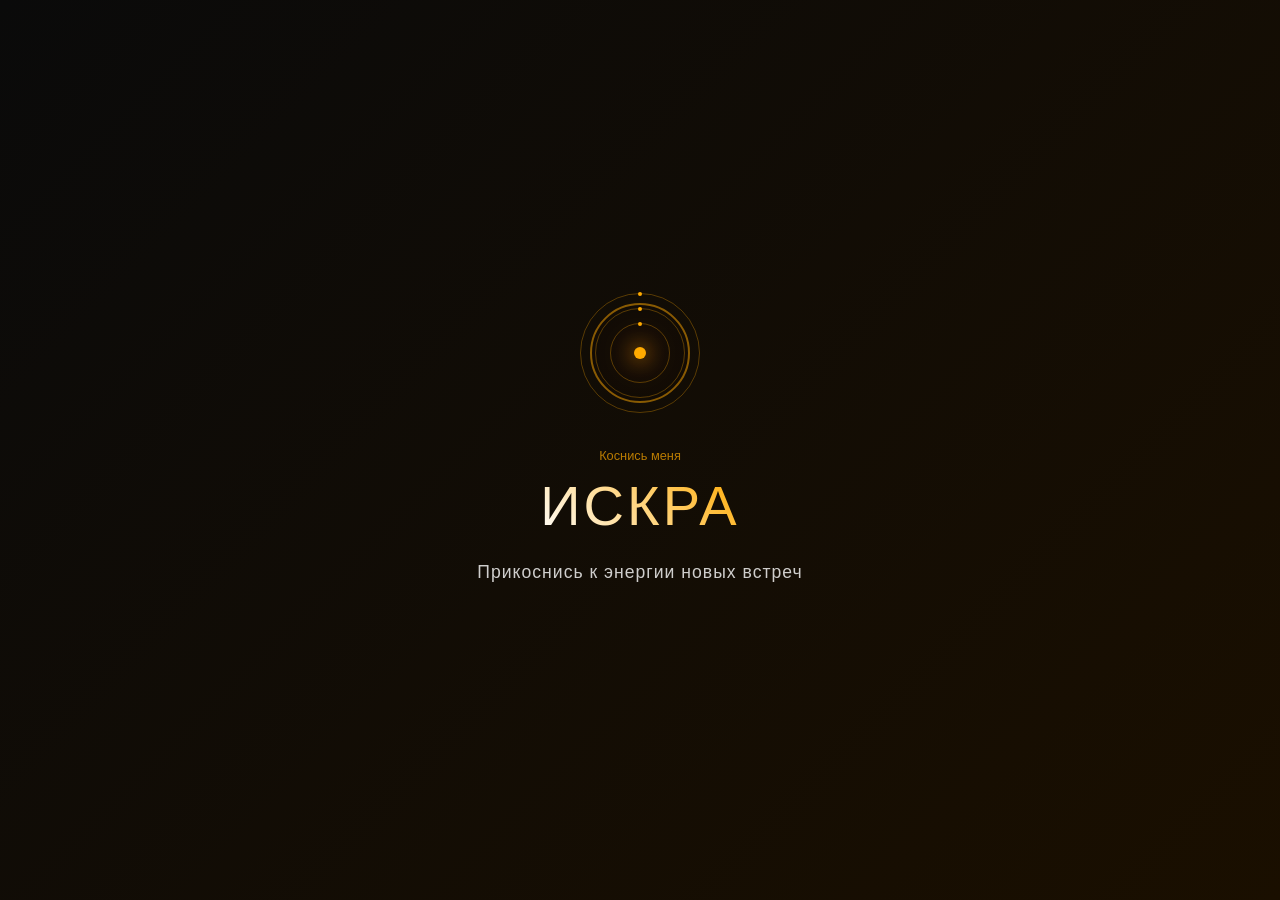
==== static/index.html @ 74c22820 "fix: change static structure & remove templates" ====
<!DOCTYPE html>
<html lang="ru">
<head>
    <meta charset="UTF-8">
    <meta name="viewport" content="width=device-width, initial-scale=1.0">
    <title>ИСКРА PREMIUM</title>
</head>
<body>
    <canvas id="fireCanvas"></canvas>

    <div class="auth-container" id="authContainer">
        <div class="spark-container" id="sparkContainer">
            <div class="pulse-ring"></div>
            <div class="spark-elegant">
                <div class="spark-dot"></div>
                <div class="spark-orbit">
                    <div class="orbit-particle"></div>
                </div>
                <div class="spark-orbit">
                    <div class="orbit-particle"></div>
                </div>
                <div class="spark-orbit">
                    <div class="orbit-particle"></div>
                </div>
                <div class="spark-orbit">
                    <div class="orbit-particle"></div>
                </div>
            </div>
            <div class="click-hint">Коснись меня</div>
        </div>
        
        <h1 class="auth-title">ИСКРА</h1>
        <p class="auth-subtitle">Прикоснись к энергии новых встреч</p>
        
        <div class="loading-container" id="loadingContainer">
            <div class="loading-text">Зажигание</div>
            <div class="loading-bar">
                <div class="loading-progress" id="loadingProgress"></div>
            </div>
        </div>
    </div>

    <div class="main-container container" id="mainContainer">
        <!-- Основной интерфейс -->
    </div>
<link rel="stylesheet" href="./css/start.css">
<script src="./js/start.js"></script>
</body>
</html>
---- static/css/start.css ----
* {
        margin: 0;
        padding: 0;
        box-sizing: border-box;
        font-family: 'Segoe UI', Tahoma, Geneva, Verdana, sans-serif;
    }

    body {
        background: linear-gradient(135deg, #0a0a0a 0%, #1a0f00 100%);
        color: #fff;
        min-height: 100vh;
        overflow: hidden;
    }

    .auth-container {
        display: flex;
        flex-direction: column;
        justify-content: center;
        align-items: center;
        height: 100vh;
        text-align: center;
        padding: 20px;
        position: relative;
        z-index: 100;
    }

    .spark-container {
        position: relative;
        width: 140px;
        height: 140px;
        margin-bottom: 50px;
        cursor: pointer;
        transform: translateY(0);
        animation: float 3s ease-in-out infinite;
    }

    @keyframes float {
        0%, 100% { transform: translateY(0px); }
        50% { transform: translateY(-10px); }
    }

    .spark-elegant {
        position: absolute;
        width: 100%;
        height: 100%;
        top: 0;
        left: 0;
    }

    .spark-dot {
        position: absolute;
        top: 50%;
        left: 50%;
        transform: translate(-50%, -50%);
        width: 12px;
        height: 12px;
        background: #ffaa00;
        border-radius: 50%;
        box-shadow: 
            0 0 20px #ffaa00,
            0 0 40px #ff4400,
            0 0 80px rgba(255, 68, 0, 0.3);
        animation: callToAction 2s ease-in-out infinite;
        transition: all 0.3s ease;
    }

    .spark-container:hover .spark-dot {
        transform: translate(-50%, -50%) scale(1.2);
        box-shadow: 
            0 0 30px #ffff00,
            0 0 60px #ffaa00,
            0 0 100px #ff4400;
    }

    .spark-orbit {
        position: absolute;
        top: 50%;
        left: 50%;
        transform: translate(-50%, -50%);
        border: 1px solid rgba(255, 170, 0, 0.3);
        border-radius: 50%;
        animation: orbitRotate 8s linear infinite;
    }

    .orbit-particle {
        position: absolute;
        width: 4px;
        height: 4px;
        background: #ffaa00;
        border-radius: 50%;
        top: -2px;
        left: 50%;
        transform: translateX(-50%);
    }

    .spark-orbit:nth-child(2) { width: 60px; height: 60px; animation-duration: 6s; }
    .spark-orbit:nth-child(3) { width: 90px; height: 90px; animation-duration: 10s; animation-direction: reverse; }
    .spark-orbit:nth-child(4) { width: 120px; height: 120px; animation-duration: 12s; }

    @keyframes callToAction {
        0%, 100% { 
            transform: translate(-50%, -50%) scale(1);
            box-shadow: 
                0 0 20px #ffaa00,
                0 0 40px #ff4400,
                0 0 80px rgba(255, 68, 0, 0.3);
        }
        50% { 
            transform: translate(-50%, -50%) scale(1.4);
            box-shadow: 
                0 0 40px #ffff00,
                0 0 80px #ffaa00,
                0 0 140px #ff4400,
                0 0 200px rgba(255, 100, 0, 0.5);
        }
    }

    @keyframes orbitRotate {
        0% { transform: translate(-50%, -50%) rotate(0deg); }
        100% { transform: translate(-50%, -50%) rotate(360deg); }
    }

    .pulse-ring {
        position: absolute;
        top: 50%;
        left: 50%;
        transform: translate(-50%, -50%);
        width: 100px;
        height: 100px;
        border: 2px solid rgba(255, 170, 0, 0.5);
        border-radius: 50%;
        animation: pulseRing 3s ease-out infinite;
    }

    @keyframes pulseRing {
        0% {
            transform: translate(-50%, -50%) scale(0.8);
            opacity: 1;
        }
        100% {
            transform: translate(-50%, -50%) scale(1.5);
            opacity: 0;
        }
    }

    .click-hint {
        position: absolute;
        bottom: -40px;
        left: 50%;
        transform: translateX(-50%);
        font-size: 0.8rem;
        color: #ffaa00;
        opacity: 0.7;
        animation: blinkHint 2s ease-in-out infinite;
        white-space: nowrap;
    }

    @keyframes blinkHint {
        0%, 100% { opacity: 0.3; }
        50% { opacity: 1; }
    }

    #fireCanvas {
        position: fixed;
        top: 0;
        left: 0;
        width: 100%;
        height: 100%;
        z-index: 10;
        opacity: 0;
        transition: opacity 1.2s cubic-bezier(0.4, 0, 0.2, 1);
        pointer-events: none;
    }

    #fireCanvas.active {
        opacity: 1;
    }

    .auth-title {
        font-size: 3.5rem;
        font-weight: 300;
        margin-bottom: 20px;
        background: linear-gradient(45deg, #ffffff, #ffaa00);
        -webkit-background-clip: text;
        -webkit-text-fill-color: transparent;
        letter-spacing: 3px;
    }

    .auth-subtitle {
        font-size: 1.1rem;
        margin-bottom: 30px;
        opacity: 0.8;
        max-width: 400px;
        line-height: 1.6;
        font-weight: 300;
        letter-spacing: 1px;
    }

    .loading-container {
        width: 300px;
        margin-top: 40px;
        display: none;
    }

    .loading-text {
        font-size: 0.9rem;
        margin-bottom: 10px;
        opacity: 0.7;
        letter-spacing: 2px;
        text-transform: uppercase;
    }

    .loading-bar {
        width: 100%;
        height: 1px;
        background: rgba(255, 255, 255, 0.1);
        position: relative;
        overflow: hidden;
    }

    .loading-progress {
        height: 100%;
        background: linear-gradient(90deg, transparent, #ffaa00, transparent);
        width: 0%;
        transition: width 0.4s ease;
        position: relative;
    }

    .loading-progress::after {
        content: '';
        position: absolute;
        top: -1px;
        right: 0;
        width: 2px;
        height: 3px;
        background: #ffaa00;
        box-shadow: 0 0 10px #ffaa00;
    }

    .main-container {
        display: none;
}
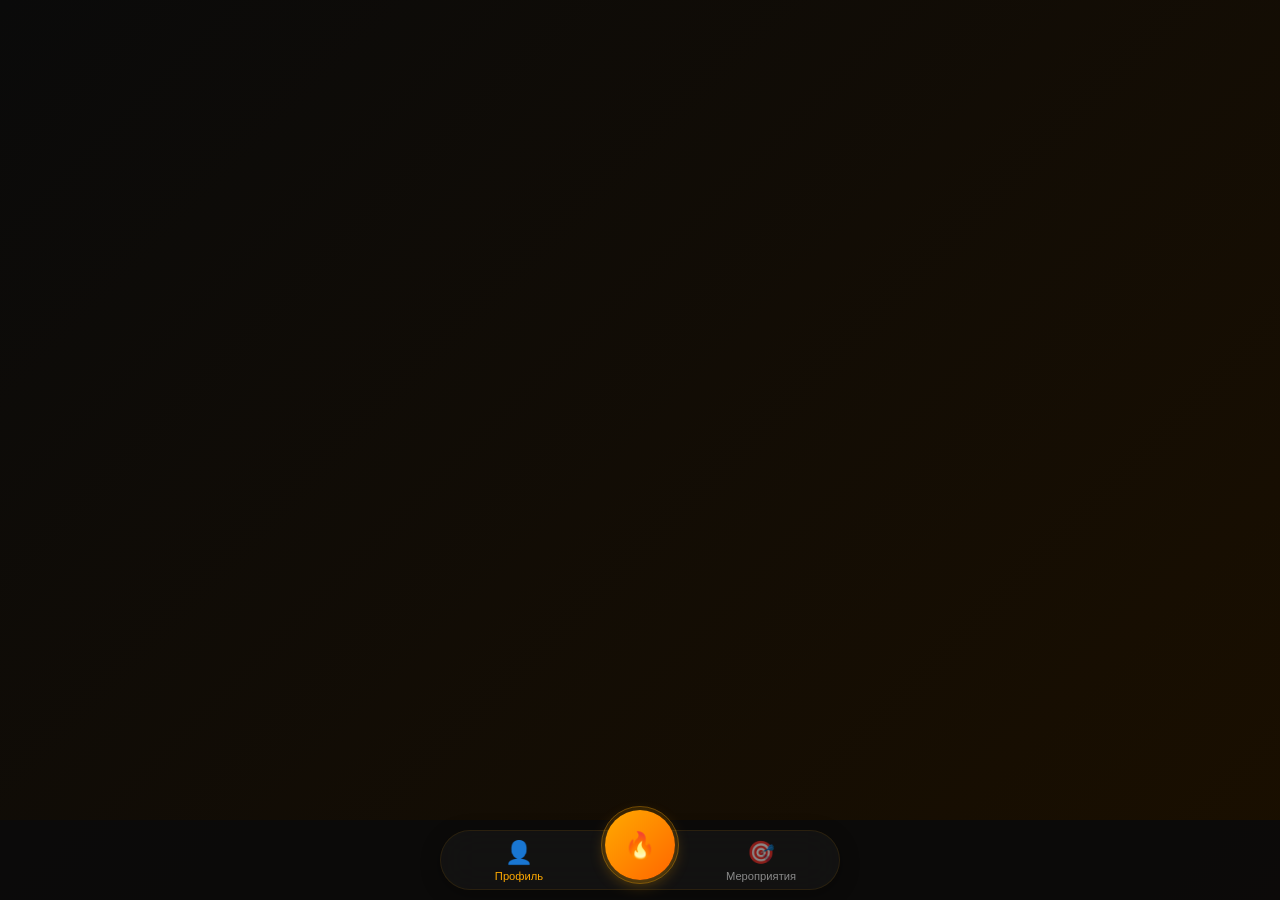
==== commit baaebaa8: "fix: structure of frontend, simpler, work correct" ====
--- a/static/index.html
+++ b/static/index.html
@@ -3,47 +3,31 @@
 <head>
     <meta charset="UTF-8">
     <meta name="viewport" content="width=device-width, initial-scale=1.0">
-    <title>ИСКРА PREMIUM</title>
+    <title>ISKRA</title>
 </head>
 <body>
-    <canvas id="fireCanvas"></canvas>
+    <main>
+    </main>
 
-    <div class="auth-container" id="authContainer">
-        <div class="spark-container" id="sparkContainer">
-            <div class="pulse-ring"></div>
-            <div class="spark-elegant">
-                <div class="spark-dot"></div>
-                <div class="spark-orbit">
-                    <div class="orbit-particle"></div>
-                </div>
-                <div class="spark-orbit">
-                    <div class="orbit-particle"></div>
-                </div>
-                <div class="spark-orbit">
-                    <div class="orbit-particle"></div>
-                </div>
-                <div class="spark-orbit">
-                    <div class="orbit-particle"></div>
-                </div>
-            </div>
-            <div class="click-hint">Коснись меня</div>
-        </div>
-        
-        <h1 class="auth-title">ИСКРА</h1>
-        <p class="auth-subtitle">Прикоснись к энергии новых встреч</p>
-        
-        <div class="loading-container" id="loadingContainer">
-            <div class="loading-text">Зажигание</div>
-            <div class="loading-bar">
-                <div class="loading-progress" id="loadingProgress"></div>
-            </div>
+    <div class="bottom-nav">
+        <div class="nav-container">
+            <button class="nav-button active">
+                <div class="nav-icon">👤</div>
+                <div class="nav-label">Профиль</div>
+            </button>
+            
+            <button class="main-button">
+                <div class="main-icon">🔥</div>
+            </button>
+            
+            <button class="nav-button">
+                <div class="nav-icon">🎯</div>
+                <div class="nav-label">Мероприятия</div>
+            </button>
         </div>
     </div>
-
-    <div class="main-container container" id="mainContainer">
-        <!-- Основной интерфейс -->
-    </div>
-<link rel="stylesheet" href="./css/start.css">
-<script src="./js/start.js"></script>
 </body>
+<link rel="stylesheet" href="./css/base.css">
+<link rel="stylesheet" href="./css/index.css">
+<script src="./js/base.js"></script>
 </html>
--- a/static/css/base.css
+++ b/static/css/base.css
@@ -0,0 +1,130 @@
+* {
+    margin: 0;
+    padding: 0;
+    box-sizing: border-box;
+    font-family: 'Segoe UI', Tahoma, Geneva, Verdana, sans-serif;
+}
+
+body {
+    background: linear-gradient(135deg, #0a0a0a 0%, #1a0f00 100%);
+    color: #fff;
+    min-height: 100vh;
+    /* УБИРАЕМ overflow: hidden - он обрезает контент */
+}
+
+main {
+    min-height: calc(100vh - 80px); /* Высота минус навигация */
+    padding-bottom: 20px;
+    overflow-y: auto; /* Добавляем скролл только для main */
+}
+
+.bottom-nav {
+    position: fixed;
+    bottom: 0;
+    left: 0;
+    width: 100%;
+    height: 80px;
+    display: flex;
+    justify-content: center;
+    align-items: center;
+    z-index: 1000;
+    padding: 0 20px;
+    background: rgba(10, 10, 10, 0.9);
+}
+
+.nav-container {
+    width: 100%;
+    max-width: 400px;
+    height: 60px;
+    background: rgba(20, 20, 20, 0.8);
+    border-radius: 30px;
+    display: flex;
+    align-items: center;
+    justify-content: space-around;
+    padding: 0 20px;
+    backdrop-filter: blur(20px);
+    border: 1px solid rgba(255, 170, 0, 0.1);
+    box-shadow: 0 4px 20px rgba(0, 0, 0, 0.3);
+}
+
+.nav-button {
+    display: flex;
+    flex-direction: column;
+    align-items: center;
+    justify-content: center;
+    color: rgba(255, 255, 255, 0.5);
+    transition: all 0.3s ease;
+    position: relative;
+    width: 60px;
+    height: 60px;
+    cursor: pointer;
+    border: none;
+    background: none;
+}
+
+.nav-button.active {
+    color: #ffaa00;
+}
+
+.nav-icon {
+    font-size: 1.4rem;
+    margin-bottom: 4px;
+}
+
+.nav-label {
+    font-size: 0.7rem;
+    font-weight: 500;
+}
+
+.main-button {
+    width: 70px;
+    height: 70px;
+    border-radius: 50%;
+    background: linear-gradient(135deg, #ffaa00, #ff6600);
+    display: flex;
+    align-items: center;
+    justify-content: center;
+    position: relative;
+    top: -15px;
+    box-shadow: 
+        0 5px 15px rgba(255, 170, 0, 0.3),
+        0 0 0 4px rgba(255, 170, 0, 0.1);
+    transition: all 0.3s ease;
+    cursor: pointer;
+    border: none;
+}
+
+.main-button:hover {
+    transform: scale(1.05);
+    box-shadow: 
+        0 8px 20px rgba(255, 170, 0, 0.4),
+        0 0 0 4px rgba(255, 170, 0, 0.2);
+}
+
+.main-icon {
+    color: white;
+    font-size: 1.6rem;
+}
+
+.main-button::after {
+    content: '';
+    position: absolute;
+    top: -4px;
+    left: -4px;
+    right: -4px;
+    bottom: -4px;
+    border-radius: 50%;
+    border: 1px solid rgba(255, 170, 0, 0.3);
+    animation: pulseRing 3s ease-out infinite;
+}
+
+@keyframes pulseRing {
+    0% {
+        transform: scale(0.8);
+        opacity: 1;
+    }
+    100% {
+        transform: scale(1.5);
+        opacity: 0;
+    }
+}
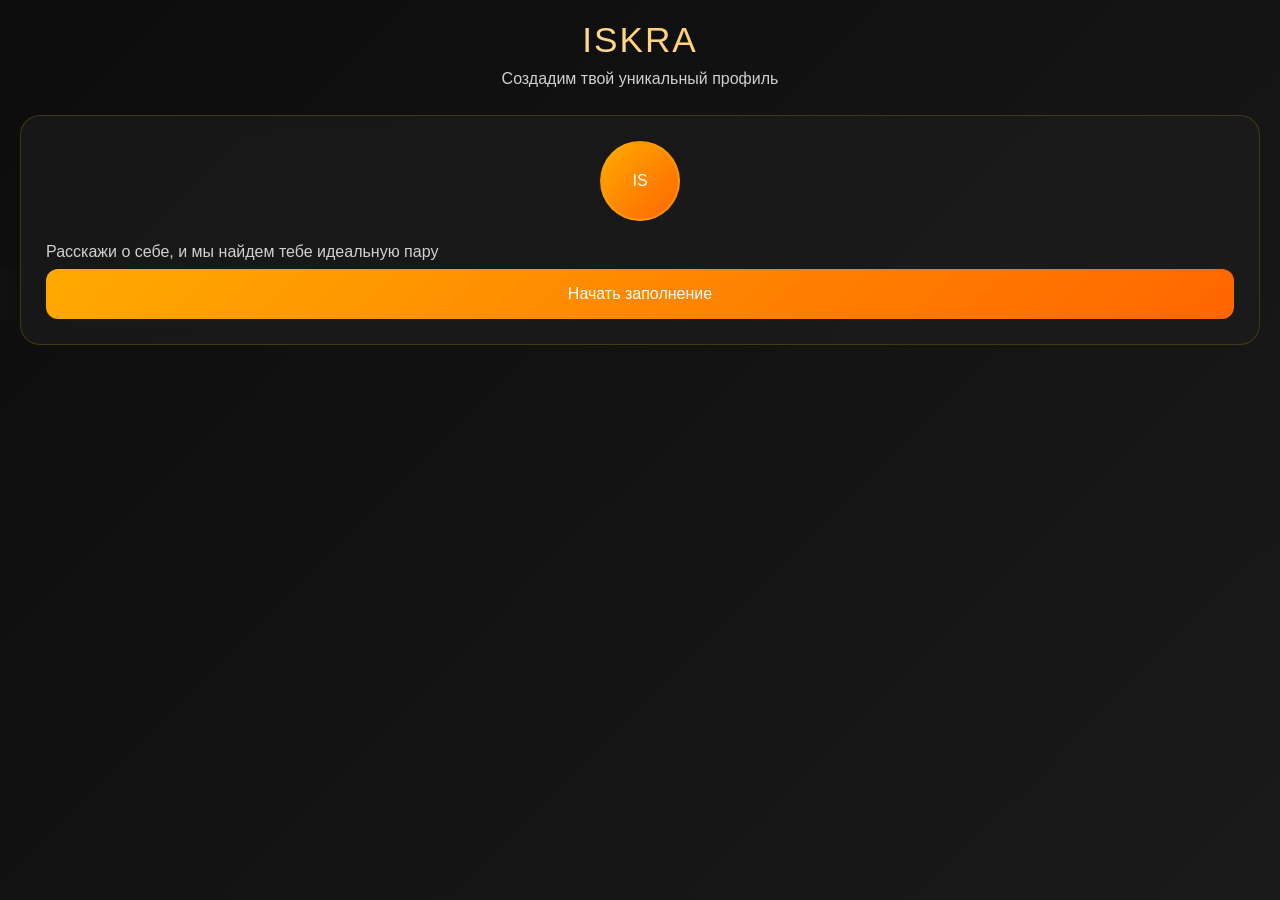
==== commit 3a99b55c: "add: anketa, profile, real data" ====
--- a/static/index.html
+++ b/static/index.html
@@ -6,10 +6,11 @@
     <title>ISKRA</title>
 </head>
 <body>
-    <main>
+    <main id="mainContent">
+        <!-- Сюда будет подгружаться либо анкета, либо основной контент -->
     </main>
 
-    <div class="bottom-nav">
+    <div class="bottom-nav" id="bottomNav">
         <div class="nav-container">
             <button class="nav-button active">
                 <div class="nav-icon">👤</div>
@@ -30,4 +31,5 @@
 <link rel="stylesheet" href="./css/base.css">
 <link rel="stylesheet" href="./css/index.css">
 <script src="./js/base.js"></script>
+<script src="./js/index.js"></script>
 </html>
--- a/static/css/index.css
+++ b/static/css/index.css
@@ -0,0 +1,626 @@
+/* Стили для анкеты */
+.onboarding-screen {
+    display: none;
+    opacity: 0;
+    transform: translateX(50px);
+    transition: all 0.4s ease;
+    position: fixed;
+    top: 0;
+    left: 0;
+    width: 100%;
+    height: 100%;
+    background: linear-gradient(135deg, #0c0c0c 0%, #1a1a1a 100%);
+    z-index: 1000;
+    padding: 20px;
+    overflow-y: auto;
+}
+
+.onboarding-screen.active {
+    display: block;
+    opacity: 1;
+    transform: translateX(0);
+}
+
+.onboarding-container {
+    max-width: 500px;
+    margin: 0 auto;
+    min-height: 100%;
+    display: flex;
+    flex-direction: column;
+}
+
+.onboarding-progress {
+    height: 4px;
+    background: rgba(255, 170, 0, 0.2);
+    border-radius: 2px;
+    margin-bottom: 30px;
+    flex-shrink: 0;
+}
+
+.onboarding-progress-fill {
+    height: 100%;
+    background: linear-gradient(90deg, #ffaa00, #ff6600);
+    border-radius: 2px;
+    transition: width 0.6s ease;
+}
+
+.onboarding-header {
+    text-align: center;
+    margin-bottom: 25px;
+}
+
+.onboarding-title {
+    font-size: 2.2rem;
+    font-weight: 300;
+    margin-bottom: 8px;
+    background: linear-gradient(45deg, #ffffff, #ffaa00);
+    -webkit-background-clip: text;
+    -webkit-text-fill-color: transparent;
+    letter-spacing: 2px;
+}
+
+.onboarding-subtitle {
+    font-size: 1rem;
+    opacity: 0.8;
+    margin-bottom: 5px;
+    line-height: 1.4;
+}
+
+.onboarding-board {
+    background: rgba(30, 30, 30, 0.6);
+    border-radius: 20px;
+    padding: 25px;
+    border: 1px solid rgba(255, 170, 0, 0.2);
+    backdrop-filter: blur(10px);
+    flex: 1;
+    display: flex;
+    flex-direction: column;
+}
+
+/* Капсулы */
+.onboarding-capsules-grid {
+    display: flex;
+    flex-wrap: wrap;
+    gap: 8px;
+    margin-bottom: 20px;
+    max-height: 60vh;
+    overflow-y: auto;
+    flex: 1;
+}
+
+.onboarding-capsules-grid::-webkit-scrollbar {
+    width: 6px;
+}
+
+.onboarding-capsules-grid::-webkit-scrollbar-track {
+    background: rgba(255, 170, 0, 0.1);
+    border-radius: 3px;
+}
+
+.onboarding-capsules-grid::-webkit-scrollbar-thumb {
+    background: rgba(255, 170, 0, 0.3);
+    border-radius: 3px;
+}
+
+.onboarding-capsules-grid::-webkit-scrollbar-thumb:hover {
+    background: rgba(255, 170, 0, 0.5);
+}
+
+.onboarding-capsule {
+    background: rgba(255, 170, 0, 0.08);
+    border: 1px solid rgba(255, 170, 0, 0.2);
+    border-radius: 20px;
+    padding: 15px 12px;
+    cursor: pointer;
+    transition: all 0.2s ease;
+    font-size: 0.9rem;
+    white-space: nowrap;
+    position: relative;
+    overflow: hidden;
+    color: rgba(255, 255, 255, 0.9);
+    flex: 1 1 calc(50% - 8px);
+    min-width: calc(50% - 8px);
+    text-align: center;
+}
+
+.onboarding-capsule:hover {
+    transform: translateY(-2px);
+    border-color: #ffaa00;
+    background: rgba(255, 170, 0, 0.15);
+}
+
+.onboarding-capsule.selected {
+    background: rgba(255, 170, 0, 0.25);
+    border-color: #ffaa00;
+    box-shadow: 0 4px 12px rgba(255, 170, 0, 0.3);
+    color: #ffaa00;
+}
+
+/* Кнопка продолжить */
+.onboarding-btn {
+    width: 100%;
+    padding: 16px;
+    background: rgba(255, 170, 0, 0.3);
+    border: none;
+    border-radius: 12px;
+    color: rgba(255, 255, 255, 0.5);
+    font-size: 1rem;
+    font-weight: 500;
+    cursor: not-allowed;
+    transition: all 0.3s ease;
+    margin-top: auto;
+    flex-shrink: 0;
+    position: relative;
+}
+
+.onboarding-btn.active {
+    background: linear-gradient(135deg, #ffaa00, #ff6600);
+    color: white;
+    cursor: pointer;
+}
+
+.onboarding-btn.active::before {
+    content: '';
+    position: absolute;
+    top: 0;
+    left: -100%;
+    width: 100%;
+    height: 100%;
+    background: linear-gradient(90deg, transparent, rgba(255, 255, 255, 0.2), transparent);
+    transition: left 0.5s ease;
+}
+
+.onboarding-btn.active:hover::before {
+    left: 100%;
+}
+
+.onboarding-btn.active:hover {
+    transform: translateY(-2px);
+    box-shadow: 0 6px 20px rgba(255, 170, 0, 0.4);
+}
+
+/* Выбранные теги */
+.onboarding-selected-tags {
+    display: flex;
+    flex-wrap: wrap;
+    gap: 8px;
+    margin: 15px 0;
+    min-height: 50px;
+    align-items: center;
+    justify-content: center;
+    flex-shrink: 0;
+}
+
+.onboarding-selected-tag {
+    background: rgba(255, 170, 0, 0.25);
+    border: 1px solid rgba(255, 170, 0, 0.4);
+    border-radius: 15px;
+    padding: 10px 18px;
+    font-size: 0.9rem;
+    display: flex;
+    align-items: center;
+    gap: 8px;
+    animation: slideUp 0.3s ease;
+    color: #ffaa00;
+    font-weight: 500;
+}
+
+/* Сообщение о необходимости выбора */
+.selection-required {
+    text-align: center;
+    color: rgba(255, 170, 0, 0.7);
+    font-size: 0.9rem;
+    margin: 10px 0;
+    min-height: 20px;
+    flex-shrink: 0;
+}
+
+/* Аватар */
+.onboarding-avatar {
+    width: 80px;
+    height: 80px;
+    border-radius: 50%;
+    background: linear-gradient(135deg, #ffaa00, #ff6600);
+    margin: 0 auto 20px;
+    display: flex;
+    align-items: center;
+    justify-content: center;
+    color: white;
+    border: 2px solid rgba(255, 170, 0, 0.5);
+    position: relative;
+    cursor: pointer;
+    transition: all 0.3s ease;
+}
+
+.onboarding-avatar:hover {
+    transform: scale(1.05);
+    box-shadow: 0 0 25px rgba(255, 170, 0, 0.4);
+}
+
+/* Стильные поля ввода */
+.onboarding-input-group {
+    margin-bottom: 20px;
+}
+
+.onboarding-input-compact {
+    background: rgba(255, 170, 0, 0.08);
+    border: 1px solid rgba(255, 170, 0, 0.2);
+    border-radius: 12px;
+    padding: 12px 15px;
+    cursor: pointer;
+    transition: all 0.2s ease;
+    position: relative;
+    width: 100%;
+}
+
+.onboarding-input-compact:hover {
+    border-color: #ffaa00;
+    background: rgba(255, 170, 0, 0.12);
+}
+
+.onboarding-input-label {
+    font-size: 0.7rem;
+    opacity: 0.7;
+    margin-bottom: 3px;
+    color: rgba(255, 255, 255, 0.7);
+}
+
+.onboarding-input-field {
+    width: 100%;
+    background: transparent;
+    border: none;
+    color: #ffaa00;
+    font-size: 0.9rem;
+    font-weight: 500;
+    outline: none;
+    padding: 0;
+    cursor: text;
+}
+
+.onboarding-input-field:focus {
+    color: #ffaa00;
+}
+
+.onboarding-input-field::placeholder {
+    color: rgba(255, 170, 0, 0.4);
+}
+
+.onboarding-input-edit {
+    position: absolute;
+    right: 12px;
+    top: 50%;
+    transform: translateY(-50%);
+    opacity: 0.5;
+    font-size: 0.8rem;
+    transition: opacity 0.3s ease;
+    color: #ffaa00;
+}
+
+.onboarding-input-compact:hover .onboarding-input-edit {
+    opacity: 1;
+}
+
+.onboarding-input-compact:focus-within .onboarding-input-edit {
+    opacity: 0;
+}
+
+/* Грид для полей ввода */
+.onboarding-fields-grid {
+    display: grid;
+    grid-template-columns: 1fr 1fr;
+    gap: 10px;
+    margin-bottom: 20px;
+}
+
+/* Основной контент */
+.main-app {
+    max-width: 500px;
+    margin: 0 auto;
+    padding: 15px;
+    padding-bottom: 90px;
+    min-height: 100vh;
+    background: linear-gradient(135deg, #0c0c0c 0%, #1a1a1a 100%);
+}
+
+.profile-container {
+    max-width: 500px;
+    margin: 0 auto;
+    padding: 15px;
+    padding-bottom: 90px;
+}
+
+.profile-header {
+    text-align: center;
+    margin-bottom: 20px;
+}
+
+.profile-title {
+    font-size: 2.2rem;
+    font-weight: 300;
+    margin-bottom: 8px;
+    background: linear-gradient(45deg, #ffffff, #ffaa00);
+    -webkit-background-clip: text;
+    -webkit-text-fill-color: transparent;
+    letter-spacing: 2px;
+}
+
+.profile-subtitle {
+    font-size: 1rem;
+    opacity: 0.8;
+    margin-bottom: 15px;
+}
+
+.profile-board {
+    background: rgba(30, 30, 30, 0.6);
+    border-radius: 20px;
+    padding: 20px;
+    border: 1px solid rgba(255, 170, 0, 0.2);
+    backdrop-filter: blur(10px);
+}
+
+.basic-info-fields {
+    display: grid;
+    grid-template-columns: 1fr 1fr;
+    gap: 10px;
+    margin-bottom: 20px;
+}
+
+.compact-field {
+    background: rgba(255, 170, 0, 0.08);
+    border: 1px solid rgba(255, 170, 0, 0.2);
+    border-radius: 12px;
+    padding: 10px 12px;
+    cursor: pointer;
+    transition: all 0.2s ease;
+    position: relative;
+}
+
+.compact-field:hover {
+    border-color: #ffaa00;
+    background: rgba(255, 170, 0, 0.12);
+}
+
+.compact-field-label {
+    font-size: 0.7rem;
+    opacity: 0.7;
+    margin-bottom: 3px;
+}
+
+.compact-field-value {
+    font-size: 0.9rem;
+    font-weight: 500;
+    color: #ffaa00;
+}
+
+.compact-edit-icon {
+    position: absolute;
+    right: 10px;
+    top: 50%;
+    transform: translateY(-50%);
+    opacity: 0.5;
+    font-size: 0.8rem;
+    transition: opacity 0.3s ease;
+}
+
+.compact-field:hover .compact-edit-icon {
+    opacity: 1;
+}
+
+.city-field {
+    grid-column: 1 / -1;
+    background: rgba(255, 170, 0, 0.08);
+    border: 1px solid rgba(255, 170, 0, 0.2);
+    border-radius: 12px;
+    padding: 10px 12px;
+    cursor: pointer;
+    transition: all 0.2s ease;
+    position: relative;
+    margin-top: 5px;
+}
+
+.city-field:hover {
+    border-color: #ffaa00;
+    background: rgba(255, 170, 0, 0.12);
+}
+
+.city-field-label {
+    font-size: 0.7rem;
+    opacity: 0.7;
+    margin-bottom: 3px;
+}
+
+.city-field-value {
+    font-size: 0.9rem;
+    font-weight: 500;
+    color: #ffaa00;
+}
+
+.city-edit-icon {
+    position: absolute;
+    right: 10px;
+    top: 50%;
+    transform: translateY(-50%);
+    opacity: 0.5;
+    font-size: 0.8rem;
+    transition: opacity 0.3s ease;
+}
+
+.city-field:hover .city-edit-icon {
+    opacity: 1;
+}
+
+.profile-section {
+    margin-bottom: 25px;
+}
+
+.profile-section-title {
+    font-size: 1.1rem;
+    margin-bottom: 15px;
+    color: #ffaa00;
+    font-weight: 500;
+    display: flex;
+    align-items: center;
+    gap: 8px;
+}
+
+.profile-section-title::after {
+    content: '';
+    flex: 1;
+    height: 1px;
+    background: linear-gradient(90deg, #ffaa00, transparent);
+}
+
+.selected-tags {
+    display: flex;
+    flex-wrap: wrap;
+    gap: 6px;
+    margin-top: 12px;
+    min-height: 30px;
+}
+
+.selected-tag {
+    background: rgba(255, 170, 0, 0.25);
+    border: 1px solid rgba(255, 170, 0, 0.4);
+    border-radius: 15px;
+    padding: 5px 10px;
+    font-size: 0.75rem;
+    display: flex;
+    align-items: center;
+    gap: 5px;
+    animation: slideUp 0.3s ease;
+}
+
+.submit-btn {
+    width: 100%;
+    padding: 14px;
+    background: linear-gradient(135deg, #ffaa00, #ff6600);
+    border: none;
+    border-radius: 12px;
+    color: white;
+    font-size: 1rem;
+    font-weight: 500;
+    cursor: pointer;
+    transition: all 0.3s ease;
+    margin-top: 15px;
+    position: relative;
+    overflow: hidden;
+}
+
+.submit-btn::before {
+    content: '';
+    position: absolute;
+    top: 0;
+    left: -100%;
+    width: 100%;
+    height: 100%;
+    background: linear-gradient(90deg, transparent, rgba(255, 255, 255, 0.2), transparent);
+    transition: left 0.5s ease;
+}
+
+.submit-btn:hover::before {
+    left: 100%;
+}
+
+.submit-btn:hover {
+    transform: translateY(-2px);
+    box-shadow: 0 6px 20px rgba(255, 170, 0, 0.4);
+}
+
+/* Скрываем навигацию во время анкеты */
+.onboarding-mode .bottom-nav {
+    display: none;
+}
+
+/* Анимации */
+@keyframes slideUp {
+    from {
+        opacity: 0;
+        transform: translateY(10px);
+    }
+    to {
+        opacity: 1;
+        transform: translateY(0);
+    }
+}
+
+/* Адаптивность */
+@media (max-width: 480px) {
+    .onboarding-screen {
+        padding: 15px;
+    }
+    
+    .onboarding-capsule {
+        flex: 1 1 100%;
+        min-width: 100%;
+        padding: 12px 10px;
+    }
+    
+    .onboarding-capsules-grid {
+        max-height: 55vh;
+    }
+    
+    .profile-container,
+    .main-app {
+        padding: 10px;
+        padding-bottom: 80px;
+    }
+    
+    .onboarding-fields-grid {
+        grid-template-columns: 1fr;
+        gap: 15px;
+    }
+}
+
+/* Стили для множественного выбора */
+.onboarding-capsule.multiple {
+    flex: 1 1 calc(33.333% - 8px);
+    min-width: calc(33.333% - 8px);
+}
+
+.onboarding-capsule.multiple.selected {
+    background: rgba(255, 170, 0, 0.25);
+    border-color: #ffaa00;
+    box-shadow: 0 4px 12px rgba(255, 170, 0, 0.3);
+    color: #ffaa00;
+    position: relative;
+}
+
+.onboarding-capsule.multiple.selected::after {
+    content: '✓';
+    position: absolute;
+    top: 8px;
+    right: 8px;
+    background: #ffaa00;
+    color: white;
+    width: 18px;
+    height: 18px;
+    border-radius: 50%;
+    font-size: 12px;
+    font-weight: bold;
+    display: flex;
+    align-items: center;
+    justify-content: center;
+}
+
+.selection-counter {
+    text-align: center;
+    color: rgba(255, 170, 0, 0.7);
+    font-size: 0.8rem;
+    margin: 5px 0;
+    min-height: 15px;
+}
+
+/* Адаптивность для множественного выбора */
+@media (max-width: 480px) {
+    .onboarding-capsule.multiple {
+        flex: 1 1 calc(50% - 8px);
+        min-width: calc(50% - 8px);
+    }
+}
+
+@media (max-width: 360px) {
+    .onboarding-capsule.multiple {
+        flex: 1 1 100%;
+        min-width: 100%;
+    }
+}
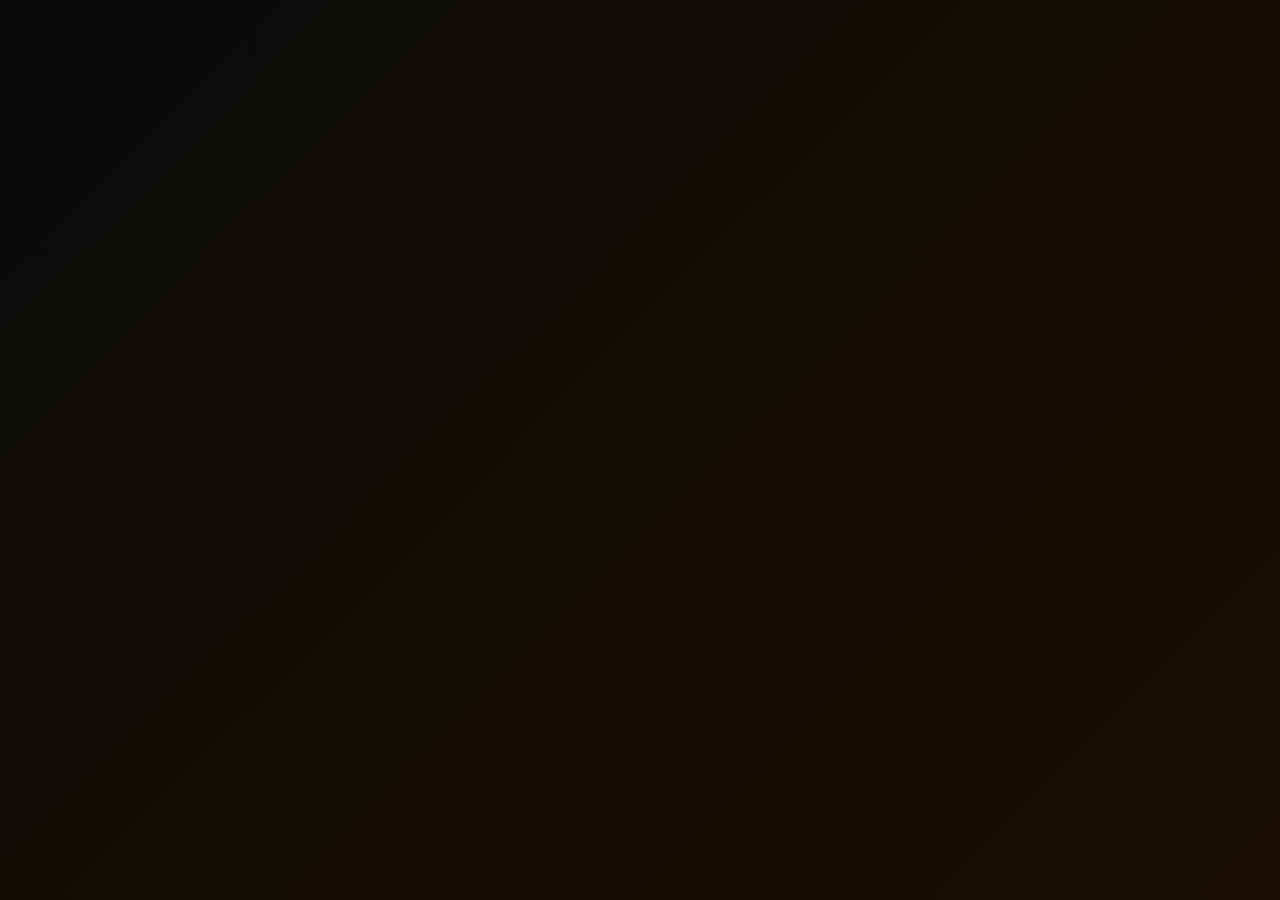
==== commit 7ee132dc: "fix: clean code, new fields in onboarding" ====
--- a/static/index.html
+++ b/static/index.html
@@ -7,7 +7,7 @@
 </head>
 <body>
     <main id="mainContent">
-        <!-- Сюда будет подгружаться либо анкета, либо основной контент -->
+
     </main>
 
     <div class="bottom-nav" id="bottomNav">
@@ -30,6 +30,7 @@
 </body>
 <link rel="stylesheet" href="./css/base.css">
 <link rel="stylesheet" href="./css/index.css">
+<script src="https://st.max.ru/js/max-web-app.js"></script>
 <script src="./js/base.js"></script>
 <script src="./js/index.js"></script>
 </html>
--- a/static/css/base.css
+++ b/static/css/base.css
@@ -9,13 +9,12 @@
     background: linear-gradient(135deg, #0a0a0a 0%, #1a0f00 100%);
     color: #fff;
     min-height: 100vh;
-    /* УБИРАЕМ overflow: hidden - он обрезает контент */
 }
 
 main {
-    min-height: calc(100vh - 80px); /* Высота минус навигация */
+    min-height: calc(100vh - 80px);
     padding-bottom: 20px;
-    overflow-y: auto; /* Добавляем скролл только для main */
+    overflow-y: auto;
 }
 
 .bottom-nav {
--- a/static/css/index.css
+++ b/static/css/index.css
@@ -1,4 +1,11 @@
-/* Стили для анкеты */
+body {
+    margin: 0;
+    padding: 0;
+    background: linear-gradient(135deg, #0c0c0c 0%, #1a1a1a 100%);
+    color: white;
+    font-family: -apple-system, BlinkMacSystemFont, 'Segoe UI', Roboto, sans-serif;
+}
+
 .onboarding-screen {
     display: none;
     opacity: 0;
@@ -77,7 +84,6 @@
     flex-direction: column;
 }
 
-/* Капсулы */
 .onboarding-capsules-grid {
     display: flex;
     flex-wrap: wrap;
@@ -136,7 +142,36 @@
     color: #ffaa00;
 }
 
-/* Кнопка продолжить */
+.onboarding-capsule.multiple {
+    flex: 1 1 calc(33.333% - 8px);
+    min-width: calc(33.333% - 8px);
+}
+
+.onboarding-capsule.multiple.selected {
+    background: rgba(255, 170, 0, 0.25);
+    border-color: #ffaa00;
+    box-shadow: 0 4px 12px rgba(255, 170, 0, 0.3);
+    color: #ffaa00;
+    position: relative;
+}
+
+.onboarding-capsule.multiple.selected::after {
+    content: '✓';
+    position: absolute;
+    top: 8px;
+    right: 8px;
+    background: #ffaa00;
+    color: white;
+    width: 18px;
+    height: 18px;
+    border-radius: 50%;
+    font-size: 12px;
+    font-weight: bold;
+    display: flex;
+    align-items: center;
+    justify-content: center;
+}
+
 .onboarding-btn {
     width: 100%;
     padding: 16px;
@@ -179,7 +214,6 @@
     box-shadow: 0 6px 20px rgba(255, 170, 0, 0.4);
 }
 
-/* Выбранные теги */
 .onboarding-selected-tags {
     display: flex;
     flex-wrap: wrap;
@@ -205,7 +239,6 @@
     font-weight: 500;
 }
 
-/* Сообщение о необходимости выбора */
 .selection-required {
     text-align: center;
     color: rgba(255, 170, 0, 0.7);
@@ -215,30 +248,18 @@
     flex-shrink: 0;
 }
 
-/* Аватар */
-.onboarding-avatar {
-    width: 80px;
-    height: 80px;
-    border-radius: 50%;
-    background: linear-gradient(135deg, #ffaa00, #ff6600);
-    margin: 0 auto 20px;
-    display: flex;
-    align-items: center;
-    justify-content: center;
-    color: white;
-    border: 2px solid rgba(255, 170, 0, 0.5);
-    position: relative;
-    cursor: pointer;
-    transition: all 0.3s ease;
-}
-
-.onboarding-avatar:hover {
-    transform: scale(1.05);
-    box-shadow: 0 0 25px rgba(255, 170, 0, 0.4);
-}
-
-/* Стильные поля ввода */
-.onboarding-input-group {
+.selection-counter {
+    text-align: center;
+    color: rgba(255, 170, 0, 0.7);
+    font-size: 0.8rem;
+    margin: 5px 0;
+    min-height: 15px;
+}
+
+.onboarding-fields-grid {
+    display: grid;
+    grid-template-columns: 1fr 1fr;
+    gap: 10px;
     margin-bottom: 20px;
 }
 
@@ -304,234 +325,277 @@
     opacity: 0;
 }
 
-/* Грид для полей ввода */
-.onboarding-fields-grid {
-    display: grid;
-    grid-template-columns: 1fr 1fr;
-    gap: 10px;
-    margin-bottom: 20px;
-}
-
-/* Основной контент */
+.onboarding-avatar {
+    width: 80px;
+    height: 80px;
+    border-radius: 50%;
+    background: linear-gradient(135deg, #ffaa00, #ff6600);
+    margin: 0 auto 20px;
+    display: flex;
+    align-items: center;
+    justify-content: center;
+    color: white;
+    border: 2px solid rgba(255, 170, 0, 0.5);
+    position: relative;
+    cursor: pointer;
+    transition: all 0.3s ease;
+}
+
+.onboarding-avatar:hover {
+    transform: scale(1.05);
+    box-shadow: 0 0 25px rgba(255, 170, 0, 0.4);
+}
+
 .main-app {
     max-width: 500px;
     margin: 0 auto;
-    padding: 15px;
+    padding: 10px;
     padding-bottom: 90px;
     min-height: 100vh;
     background: linear-gradient(135deg, #0c0c0c 0%, #1a1a1a 100%);
-}
-
-.profile-container {
-    max-width: 500px;
-    margin: 0 auto;
-    padding: 15px;
-    padding-bottom: 90px;
-}
-
-.profile-header {
-    text-align: center;
-    margin-bottom: 20px;
-}
-
-.profile-title {
-    font-size: 2.2rem;
+    position: relative;
+}
+
+.cards-container {
+    position: relative;
+    height: calc(100vh - 110px);
+    display: flex;
+    align-items: center;
+    justify-content: center;
+    padding: 0;
+}
+
+.user-card {
+    width: 100%;
+    height: 100%;
+    background: rgba(40, 40, 40, 0.95);
+    border-radius: 20px;
+    border: 1px solid rgba(255, 170, 0, 0.1);
+    backdrop-filter: blur(10px);
+    position: relative;
+    overflow: hidden;
+    transition: all 0.3s ease;
+    box-shadow: 0 8px 32px rgba(0, 0, 0, 0.3);
+}
+
+.card-background {
+    position: absolute;
+    top: 0;
+    left: 0;
+    width: 100%;
+    height: 100%;
+    background: linear-gradient(135deg, rgba(255, 170, 0, 0.05), rgba(255, 102, 0, 0.05));
+    opacity: 0.5;
+}
+
+.swipe-overlay {
+    position: absolute;
+    top: 0;
+    left: 0;
+    width: 100%;
+    height: 100%;
+    opacity: 0;
+    transition: opacity 0.3s ease;
+    pointer-events: none;
+}
+
+.swipe-like {
+    background: linear-gradient(135deg, rgba(76, 175, 80, 0.1), rgba(76, 175, 80, 0.2));
+    border: 2px solid rgba(76, 175, 80, 0.3);
+}
+
+.swipe-dislike {
+    background: linear-gradient(135deg, rgba(244, 67, 54, 0.1), rgba(244, 67, 54, 0.2));
+    border: 2px solid rgba(244, 67, 54, 0.3);
+}
+
+.card-content {
+    position: relative;
+    z-index: 2;
+    height: 100%;
+    display: flex;
+    flex-direction: column;
+    padding: 25px;
+    color: white;
+    justify-content: space-between;
+}
+
+.card-main-info {
+    flex: 1;
+    display: flex;
+    flex-direction: column;
+    justify-content: flex-end;
+    padding-bottom: 0px;
+}
+
+.user-name {
+    font-size: 2.5rem;
     font-weight: 300;
     margin-bottom: 8px;
     background: linear-gradient(45deg, #ffffff, #ffaa00);
     -webkit-background-clip: text;
     -webkit-text-fill-color: transparent;
-    letter-spacing: 2px;
-}
-
-.profile-subtitle {
+}
+
+.user-age-city {
+    font-size: 1.2rem;
+    opacity: 0.9;
+    margin-bottom: 15px;
+    color: rgba(255, 255, 255, 0.8);
+}
+
+.user-events-tags {
+    display: flex;
+    flex-wrap: wrap;
+    gap: 8px;
+    margin-bottom: 15px;
+}
+
+.event-tag {
+    background: rgba(255, 170, 0, 0.15);
+    border: 1px solid rgba(255, 170, 0, 0.3);
+    border-radius: 12px;
+    padding: 6px 12px;
+    font-size: 0.8rem;
+    color: #ffaa00;
+}
+
+.show-more-btn {
+    background: transparent;
+    border: none;
+    padding: 0px 4px;
+    color: rgba(255, 255, 255, 0.4);
+    font-size: 0.7rem;
+    cursor: pointer;
+    transition: all 0.3s ease;
+    margin: 10px 0;
+    display: flex;
+    align-items: center;
+    gap: 4px;
+    align-self: center;
+}
+
+.show-more-btn:hover {
+    color: rgba(255, 255, 255, 0.7);
+}
+
+.arrow {
+    transition: transform 0.3s ease;
+    font-size: 0.6rem;
+}
+
+.user-details {
+    max-height: 0;
+    overflow: hidden;
+    transition: max-height 0.5s ease;
+}
+
+.user-details.active {
+    max-height: 300px;
+}
+
+.details-section {
+    margin-bottom: 20px;
+}
+
+.details-section h4 {
+    color: #ffaa00;
+    margin-bottom: 10px;
     font-size: 1rem;
-    opacity: 0.8;
-    margin-bottom: 15px;
-}
-
-.profile-board {
-    background: rgba(30, 30, 30, 0.6);
-    border-radius: 20px;
-    padding: 20px;
-    border: 1px solid rgba(255, 170, 0, 0.2);
-    backdrop-filter: blur(10px);
-}
-
-.basic-info-fields {
-    display: grid;
-    grid-template-columns: 1fr 1fr;
-    gap: 10px;
-    margin-bottom: 20px;
-}
-
-.compact-field {
-    background: rgba(255, 170, 0, 0.08);
-    border: 1px solid rgba(255, 170, 0, 0.2);
-    border-radius: 12px;
-    padding: 10px 12px;
-    cursor: pointer;
-    transition: all 0.2s ease;
-    position: relative;
-}
-
-.compact-field:hover {
-    border-color: #ffaa00;
-    background: rgba(255, 170, 0, 0.12);
-}
-
-.compact-field-label {
-    font-size: 0.7rem;
-    opacity: 0.7;
-    margin-bottom: 3px;
-}
-
-.compact-field-value {
+    font-weight: 500;
+}
+
+.detail-item {
+    display: flex;
+    justify-content: space-between;
+    margin-bottom: 8px;
     font-size: 0.9rem;
-    font-weight: 500;
-    color: #ffaa00;
-}
-
-.compact-edit-icon {
-    position: absolute;
-    right: 10px;
-    top: 50%;
-    transform: translateY(-50%);
-    opacity: 0.5;
-    font-size: 0.8rem;
-    transition: opacity 0.3s ease;
-}
-
-.compact-field:hover .compact-edit-icon {
-    opacity: 1;
-}
-
-.city-field {
-    grid-column: 1 / -1;
-    background: rgba(255, 170, 0, 0.08);
-    border: 1px solid rgba(255, 170, 0, 0.2);
-    border-radius: 12px;
-    padding: 10px 12px;
-    cursor: pointer;
-    transition: all 0.2s ease;
-    position: relative;
-    margin-top: 5px;
-}
-
-.city-field:hover {
-    border-color: #ffaa00;
-    background: rgba(255, 170, 0, 0.12);
-}
-
-.city-field-label {
-    font-size: 0.7rem;
-    opacity: 0.7;
-    margin-bottom: 3px;
-}
-
-.city-field-value {
-    font-size: 0.9rem;
-    font-weight: 500;
-    color: #ffaa00;
-}
-
-.city-edit-icon {
-    position: absolute;
-    right: 10px;
-    top: 50%;
-    transform: translateY(-50%);
-    opacity: 0.5;
-    font-size: 0.8rem;
-    transition: opacity 0.3s ease;
-}
-
-.city-field:hover .city-edit-icon {
-    opacity: 1;
-}
-
-.profile-section {
-    margin-bottom: 25px;
-}
-
-.profile-section-title {
-    font-size: 1.1rem;
-    margin-bottom: 15px;
-    color: #ffaa00;
-    font-weight: 500;
-    display: flex;
-    align-items: center;
-    gap: 8px;
-}
-
-.profile-section-title::after {
-    content: '';
+    align-items: flex-start;
+}
+
+.detail-label {
+    color: rgba(255, 255, 255, 0.7);
+    min-width: 100px;
+    flex-shrink: 0;
+}
+
+.detail-value {
+    color: white;
+    text-align: right;
     flex: 1;
-    height: 1px;
-    background: linear-gradient(90deg, #ffaa00, transparent);
-}
-
-.selected-tags {
+    margin-left: 10px;
+}
+
+.tags-container {
     display: flex;
     flex-wrap: wrap;
     gap: 6px;
-    margin-top: 12px;
-    min-height: 30px;
-}
-
-.selected-tag {
-    background: rgba(255, 170, 0, 0.25);
-    border: 1px solid rgba(255, 170, 0, 0.4);
-    border-radius: 15px;
-    padding: 5px 10px;
+    justify-content: flex-end;
+}
+
+.interest-tag {
+    background: rgba(255, 170, 0, 0.1);
+    border: 1px solid rgba(255, 170, 0, 0.2);
+    border-radius: 10px;
+    padding: 4px 8px;
     font-size: 0.75rem;
-    display: flex;
+    color: #ffaa00;
+}
+
+.no-data {
+    color: rgba(255, 255, 255, 0.5);
+    font-style: italic;
+}
+
+.no-users-message,
+.loading-message {
+    text-align: center;
+    color: white;
+    padding: 40px 20px;
+    display: flex;
+    flex-direction: column;
     align-items: center;
-    gap: 5px;
-    animation: slideUp 0.3s ease;
-}
-
-.submit-btn {
-    width: 100%;
-    padding: 14px;
-    background: linear-gradient(135deg, #ffaa00, #ff6600);
-    border: none;
-    border-radius: 12px;
-    color: white;
-    font-size: 1rem;
-    font-weight: 500;
-    cursor: pointer;
-    transition: all 0.3s ease;
-    margin-top: 15px;
-    position: relative;
-    overflow: hidden;
-}
-
-.submit-btn::before {
-    content: '';
-    position: absolute;
-    top: 0;
-    left: -100%;
-    width: 100%;
-    height: 100%;
-    background: linear-gradient(90deg, transparent, rgba(255, 255, 255, 0.2), transparent);
-    transition: left 0.5s ease;
-}
-
-.submit-btn:hover::before {
-    left: 100%;
-}
-
-.submit-btn:hover {
-    transform: translateY(-2px);
-    box-shadow: 0 6px 20px rgba(255, 170, 0, 0.4);
-}
-
-/* Скрываем навигацию во время анкеты */
+    justify-content: center;
+    height: 100%;
+}
+
+.message-icon {
+    font-size: 4rem;
+    margin-bottom: 20px;
+}
+
+.no-users-message h3,
+.loading-message h3 {
+    font-size: 1.5rem;
+    margin-bottom: 10px;
+    color: #ffaa00;
+}
+
+.no-users-message p,
+.loading-message p {
+    opacity: 0.8;
+    line-height: 1.5;
+}
+
+.loading-spinner {
+    width: 50px;
+    height: 50px;
+    border: 3px solid rgba(255, 170, 0, 0.3);
+    border-top: 3px solid #ffaa00;
+    border-radius: 50%;
+    animation: spin 1s linear infinite;
+    margin-bottom: 20px;
+}
+
+@keyframes spin {
+    0% { transform: rotate(0deg); }
+    100% { transform: rotate(360deg); }
+}
+
 .onboarding-mode .bottom-nav {
     display: none;
 }
 
-/* Анимации */
 @keyframes slideUp {
     from {
         opacity: 0;
@@ -543,7 +607,6 @@
     }
 }
 
-/* Адаптивность */
 @media (max-width: 480px) {
     .onboarding-screen {
         padding: 15px;
@@ -559,59 +622,41 @@
         max-height: 55vh;
     }
     
-    .profile-container,
-    .main-app {
-        padding: 10px;
-        padding-bottom: 80px;
-    }
-    
     .onboarding-fields-grid {
         grid-template-columns: 1fr;
         gap: 15px;
     }
-}
-
-/* Стили для множественного выбора */
-.onboarding-capsule.multiple {
-    flex: 1 1 calc(33.333% - 8px);
-    min-width: calc(33.333% - 8px);
-}
-
-.onboarding-capsule.multiple.selected {
-    background: rgba(255, 170, 0, 0.25);
-    border-color: #ffaa00;
-    box-shadow: 0 4px 12px rgba(255, 170, 0, 0.3);
-    color: #ffaa00;
-    position: relative;
-}
-
-.onboarding-capsule.multiple.selected::after {
-    content: '✓';
-    position: absolute;
-    top: 8px;
-    right: 8px;
-    background: #ffaa00;
-    color: white;
-    width: 18px;
-    height: 18px;
-    border-radius: 50%;
-    font-size: 12px;
-    font-weight: bold;
-    display: flex;
-    align-items: center;
-    justify-content: center;
-}
-
-.selection-counter {
-    text-align: center;
-    color: rgba(255, 170, 0, 0.7);
-    font-size: 0.8rem;
-    margin: 5px 0;
-    min-height: 15px;
-}
-
-/* Адаптивность для множественного выбора */
-@media (max-width: 480px) {
+    
+    .main-app {
+        padding: 8px;
+        padding-bottom: 80px;
+    }
+    
+    .cards-container {
+        height: calc(100vh - 96px);
+    }
+    
+    .user-card {
+        border-radius: 16px;
+    }
+    
+    .user-name {
+        font-size: 2rem;
+    }
+    
+    .user-age-city {
+        font-size: 1.1rem;
+    }
+    
+    .card-content {
+        padding: 20px;
+    }
+    
+    .show-more-btn {
+        width: 130px;
+        padding: 0px 10px;
+    }
+    
     .onboarding-capsule.multiple {
         flex: 1 1 calc(50% - 8px);
         min-width: calc(50% - 8px);
@@ -624,3 +669,309 @@
         min-width: 100%;
     }
 }
+
+@media (max-height: 700px) {
+    .card-main-info {
+        padding-bottom: 15px;
+    }
+    
+    .user-name {
+        font-size: 2rem;
+    }
+    
+    .user-details.active {
+        max-height: 250px;
+    }
+}
+
+* {
+    margin: 0;
+    padding: 0;
+    box-sizing: border-box;
+    font-family: 'Segoe UI', Tahoma, Geneva, Verdana, sans-serif;
+}
+
+body {
+    background: linear-gradient(135deg, #0a0a0a 0%, #1a0f00 100%);
+    color: #fff;
+    min-height: 100vh;
+    overflow: hidden;
+}
+
+.auth-container {
+    display: flex;
+    flex-direction: column;
+    justify-content: center;
+    align-items: center;
+    height: 100vh;
+    text-align: center;
+    padding: 20px;
+    position: relative;
+    z-index: 100;
+}
+
+.spark-container {
+    position: relative;
+    width: 140px;
+    height: 140px;
+    margin-bottom: 50px;
+    cursor: pointer;
+    transform: translateY(0);
+    animation: float 3s ease-in-out infinite;
+}
+
+@keyframes float {
+    0%, 100% { transform: translateY(0px); }
+    50% { transform: translateY(-10px); }
+}
+
+.spark-elegant {
+    position: absolute;
+    width: 100%;
+    height: 100%;
+    top: 0;
+    left: 0;
+}
+
+.spark-dot {
+    position: absolute;
+    top: 50%;
+    left: 50%;
+    transform: translate(-50%, -50%);
+    width: 12px;
+    height: 12px;
+    background: #ffaa00;
+    border-radius: 50%;
+    box-shadow: 
+        0 0 20px #ffaa00,
+        0 0 40px #ff4400,
+        0 0 80px rgba(255, 68, 0, 0.3);
+    animation: callToAction 2s ease-in-out infinite;
+    transition: all 0.3s ease;
+}
+
+.spark-container:hover .spark-dot {
+    transform: translate(-50%, -50%) scale(1.2);
+    box-shadow: 
+        0 0 30px #ffff00,
+        0 0 60px #ffaa00,
+        0 0 100px #ff4400;
+}
+
+.spark-orbit {
+    position: absolute;
+    top: 50%;
+    left: 50%;
+    transform: translate(-50%, -50%);
+    border: 1px solid rgba(255, 170, 0, 0.3);
+    border-radius: 50%;
+    animation: orbitRotate 8s linear infinite;
+}
+
+.orbit-particle {
+    position: absolute;
+    width: 4px;
+    height: 4px;
+    background: #ffaa00;
+    border-radius: 50%;
+    top: -2px;
+    left: 50%;
+    transform: translateX(-50%);
+}
+
+.spark-orbit:nth-child(2) { width: 60px; height: 60px; animation-duration: 6s; }
+.spark-orbit:nth-child(3) { width: 90px; height: 90px; animation-duration: 10s; animation-direction: reverse; }
+.spark-orbit:nth-child(4) { width: 120px; height: 120px; animation-duration: 12s; }
+
+@keyframes callToAction {
+    0%, 100% { 
+        transform: translate(-50%, -50%) scale(1);
+        box-shadow: 
+            0 0 20px #ffaa00,
+            0 0 40px #ff4400,
+            0 0 80px rgba(255, 68, 0, 0.3);
+    }
+    50% { 
+        transform: translate(-50%, -50%) scale(1.4);
+        box-shadow: 
+            0 0 40px #ffff00,
+            0 0 80px #ffaa00,
+            0 0 140px #ff4400,
+            0 0 200px rgba(255, 100, 0, 0.5);
+    }
+}
+
+@keyframes orbitRotate {
+    0% { transform: translate(-50%, -50%) rotate(0deg); }
+    100% { transform: translate(-50%, -50%) rotate(360deg); }
+}
+
+.pulse-ring {
+    display: none;
+    position: absolute;
+    top: 50%;
+    left: 50%;
+    transform: translate(-50%, -50%);
+    width: 100px;
+    height: 100px;
+    border: 2px solid rgba(255, 170, 0, 0.5);
+    border-radius: 50%;
+    animation: pulseRing 3s ease-out infinite;
+}
+
+@keyframes pulseRing {
+    0% {
+        transform: translate(0%, 0%) scale(0.8);
+        opacity: 1;
+    }
+    100% {
+        transform: translate(0%, -7px) scale(1.5);
+        opacity: 0;
+    }
+}
+
+.click-hint {
+    position: absolute;
+    bottom: -40px;
+    left: 50%;
+    transform: translateX(-50%);
+    font-size: 0.8rem;
+    color: #ffaa00;
+    opacity: 0.7;
+    animation: blinkHint 2s ease-in-out infinite;
+    white-space: nowrap;
+}
+
+@keyframes blinkHint {
+    0%, 100% { opacity: 0.3; }
+    50% { opacity: 1; }
+}
+
+#fireCanvas {
+    position: fixed;
+    top: 0;
+    left: 0;
+    width: 100%;
+    height: 100%;
+    z-index: 10;
+    opacity: 0;
+    transition: opacity 1.2s cubic-bezier(0.4, 0, 0.2, 1);
+    pointer-events: none;
+}
+
+#fireCanvas.active {
+    opacity: 1;
+}
+
+.auth-title {
+    font-size: 3.5rem;
+    font-weight: 300;
+    margin-bottom: 20px;
+    background: linear-gradient(45deg, #ffffff, #ffaa00);
+    -webkit-background-clip: text;
+    -webkit-text-fill-color: transparent;
+    letter-spacing: 3px;
+}
+
+.auth-subtitle {
+    font-size: 1.1rem;
+    margin-bottom: 30px;
+    opacity: 0.8;
+    max-width: 400px;
+    line-height: 1.6;
+    font-weight: 300;
+    letter-spacing: 1px;
+}
+
+.loading-container {
+    width: 300px;
+    margin-top: 40px;
+    display: none;
+}
+
+.loading-text {
+    font-size: 0.9rem;
+    margin-bottom: 10px;
+    opacity: 0.7;
+    letter-spacing: 2px;
+    text-transform: uppercase;
+}
+
+.loading-bar {
+    width: 100%;
+    height: 1px;
+    background: rgba(255, 255, 255, 0.1);
+    position: relative;
+    overflow: hidden;
+}
+
+.loading-progress {
+    height: 100%;
+    background: linear-gradient(90deg, transparent, #ffaa00, transparent);
+    width: 0%;
+    transition: width 0.4s ease;
+    position: relative;
+}
+
+.loading-progress::after {
+    content: '';
+    position: absolute;
+    top: -1px;
+    right: 0;
+    width: 2px;
+    height: 3px;
+    background: #ffaa00;
+    box-shadow: 0 0 10px #ffaa00;
+}
+
+.main-container {
+    display: none;
+}
+
+.onboarding-input-compact {
+    position: relative;
+}
+
+.onboarding-input-compact.select-input .onboarding-input-field {
+    appearance: none;
+    -webkit-appearance: none;
+    -moz-appearance: none;
+    padding-right: 40px;
+    background: transparent;
+}
+
+.onboarding-input-edit, .onboarding-input-arrow {
+    position: absolute;
+    right: 12px;
+    top: 50%;
+    transform: translateY(-50%);
+    color: rgba(255, 170, 0, 0.7);
+    font-size: 14px;
+    pointer-events: none;
+    transition: color 0.3s ease;
+}
+
+.onboarding-input-compact.select-input .onboarding-input-field::-ms-expand {
+    display: none;
+}
+
+.onboarding-input-field:focus + .onboarding-input-edit,
+.onboarding-input-field:focus + .onboarding-input-arrow {
+    color: #ffaa00;
+}
+
+.onboarding-input-compact.select-input .onboarding-input-edit {
+    display: none;
+}
+
+.onboarding-input-compact.select-input .onboarding-input-arrow {
+    display: block;
+}
+
+.onboarding-input-compact:not(.select-input) .onboarding-input-arrow {
+    display: none;
+}
+
+.onboarding-input-compact:not(.select-input) .onboarding-input-edit {
+    display: block;
+}
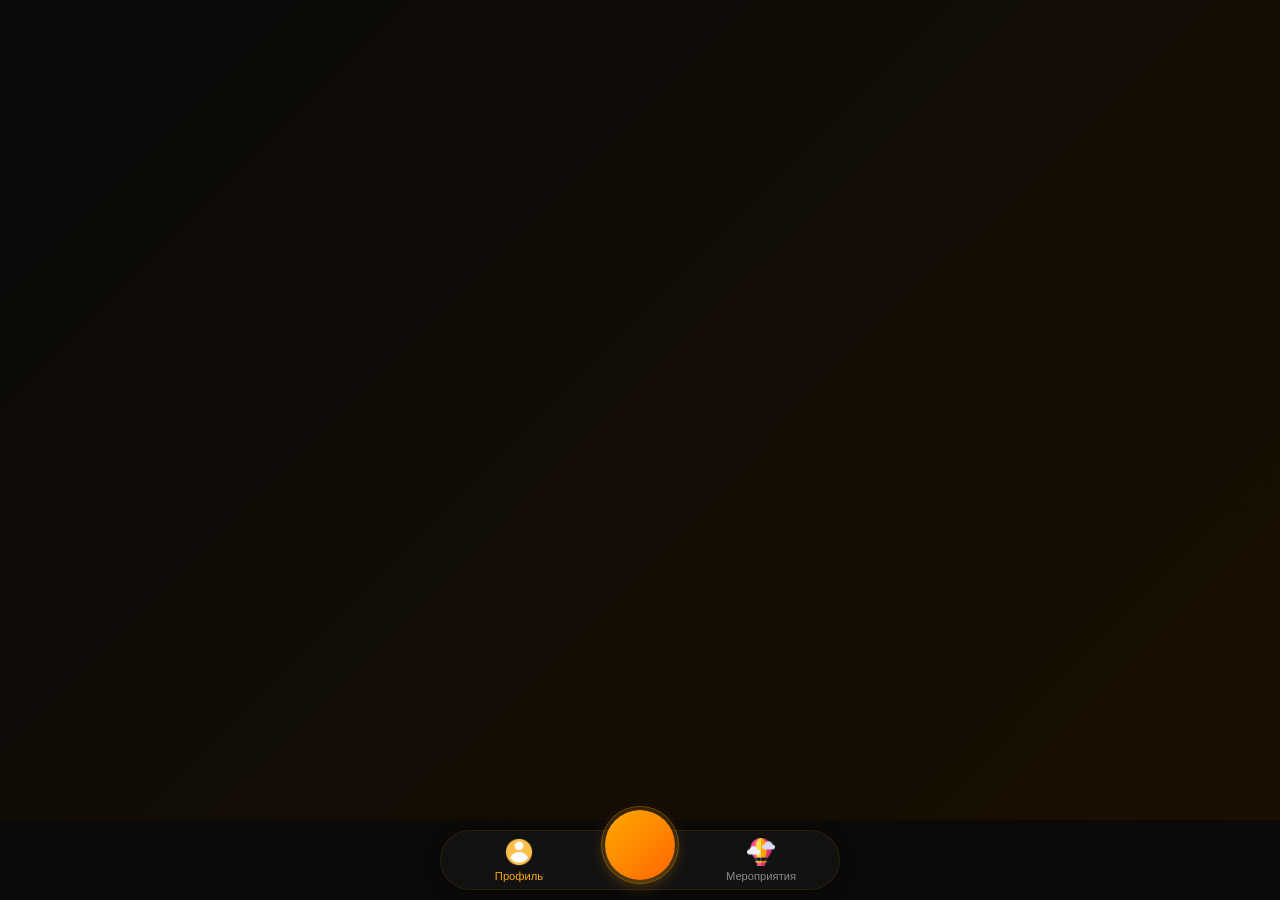
==== commit b2ada1bd: "add: photos, new icons" ====
--- a/static/index.html
+++ b/static/index.html
@@ -10,19 +10,19 @@
 
     </main>
 
-    <div class="bottom-nav" id="bottomNav">
+    <div class="bottom-nav">
         <div class="nav-container">
             <button class="nav-button active">
-                <div class="nav-icon">👤</div>
+                <div class="nav-icon profile-icon"></div>
                 <div class="nav-label">Профиль</div>
             </button>
             
             <button class="main-button">
-                <div class="main-icon">🔥</div>
+                <div class="main-icon flame-icon"></div>
             </button>
             
             <button class="nav-button">
-                <div class="nav-icon">🎯</div>
+                <div class="nav-icon event-icon"></div>
                 <div class="nav-label">Мероприятия</div>
             </button>
         </div>
--- a/static/css/index.css
+++ b/static/css/index.css
@@ -4,6 +4,7 @@
     background: linear-gradient(135deg, #0c0c0c 0%, #1a1a1a 100%);
     color: white;
     font-family: -apple-system, BlinkMacSystemFont, 'Segoe UI', Roboto, sans-serif;
+    min-height: 100vh;
 }
 
 .onboarding-screen {
@@ -56,7 +57,7 @@
     margin-bottom: 25px;
 }
 
-.onboarding-title {
+.profile-section-title {
     font-size: 2.2rem;
     font-weight: 300;
     margin-bottom: 8px;
@@ -82,6 +83,81 @@
     flex: 1;
     display: flex;
     flex-direction: column;
+}
+
+/* Стили для загрузки фото */
+.photo-upload-section {
+    display: flex;
+    justify-content: center;
+    margin-bottom: 25px;
+}
+
+.photo-upload-container {
+    text-align: center;
+    width: 100%;
+}
+
+.photo-preview {
+    width: 100%;
+    max-width: 300px;
+    height: 400px;
+    border-radius: 20px;
+    background: rgba(255, 170, 0, 0.05);
+    border: 2px dashed rgba(255, 170, 0, 0.3);
+    display: flex;
+    align-items: center;
+    justify-content: center;
+    margin: 0 auto 15px;
+    overflow: hidden;
+    cursor: pointer;
+    transition: all 0.3s ease;
+    position: relative;
+}
+
+.photo-preview:hover {
+    border-color: rgba(255, 170, 0, 0.6);
+}
+
+.photo-preview.has-photo {
+    border: 2px solid rgba(255, 170, 0, 0.6);
+}
+
+.photo-placeholder {
+    text-align: center;
+    color: rgba(255, 170, 0, 0.7);
+    padding: 20px;
+}
+
+.camera-icon {
+    font-size: 48px;
+    margin-bottom: 15px;
+    opacity: 0.5;
+}
+
+.photo-text {
+    font-size: 14px;
+    font-weight: 500;
+}
+
+.photo-upload-btn {
+    background: rgba(255, 170, 0, 0.1);
+    border: 1px solid rgba(255, 170, 0, 0.3);
+    color: rgba(255, 170, 0, 0.9);
+    padding: 10px 20px;
+    border-radius: 20px;
+    font-size: 14px;
+    cursor: pointer;
+    transition: all 0.3s ease;
+}
+
+.photo-upload-btn:hover {
+    background: rgba(255, 170, 0, 0.2);
+}
+
+.photo-optional {
+    font-size: 12px;
+    color: rgba(255, 170, 0, 0.6);
+    margin-top: 8px;
 }
 
 .onboarding-capsules-grid {
@@ -325,25 +401,48 @@
     opacity: 0;
 }
 
-.onboarding-avatar {
-    width: 80px;
-    height: 80px;
-    border-radius: 50%;
-    background: linear-gradient(135deg, #ffaa00, #ff6600);
-    margin: 0 auto 20px;
-    display: flex;
-    align-items: center;
-    justify-content: center;
-    color: white;
-    border: 2px solid rgba(255, 170, 0, 0.5);
-    position: relative;
-    cursor: pointer;
-    transition: all 0.3s ease;
-}
-
-.onboarding-avatar:hover {
-    transform: scale(1.05);
-    box-shadow: 0 0 25px rgba(255, 170, 0, 0.4);
+.onboarding-input-compact.select-input .onboarding-input-field {
+    appearance: none;
+    -webkit-appearance: none;
+    -moz-appearance: none;
+    padding-right: 40px;
+    background: transparent;
+}
+
+.onboarding-input-edit, .onboarding-input-arrow {
+    position: absolute;
+    right: 12px;
+    top: 50%;
+    transform: translateY(-50%);
+    color: rgba(255, 170, 0, 0.7);
+    font-size: 14px;
+    pointer-events: none;
+    transition: color 0.3s ease;
+}
+
+.onboarding-input-compact.select-input .onboarding-input-field::-ms-expand {
+    display: none;
+}
+
+.onboarding-input-field:focus + .onboarding-input-edit,
+.onboarding-input-field:focus + .onboarding-input-arrow {
+    color: #ffaa00;
+}
+
+.onboarding-input-compact.select-input .onboarding-input-edit {
+    display: none;
+}
+
+.onboarding-input-compact.select-input .onboarding-input-arrow {
+    display: block;
+}
+
+.onboarding-input-compact:not(.select-input) .onboarding-input-arrow {
+    display: none;
+}
+
+.onboarding-input-compact:not(.select-input) .onboarding-input-edit {
+    display: block;
 }
 
 .main-app {
@@ -368,7 +467,12 @@
 .user-card {
     width: 100%;
     height: 100%;
-    background: rgba(40, 40, 40, 0.95);
+    background: linear-gradient(
+        180deg,
+        rgba(40, 40, 40, 0) 0%,
+        rgba(40, 40, 40, 0.2) 40%,
+        rgb(40, 40, 40, 0.7) 100%
+    );
     border-radius: 20px;
     border: 1px solid rgba(255, 170, 0, 0.1);
     backdrop-filter: blur(10px);
@@ -386,6 +490,9 @@
     height: 100%;
     background: linear-gradient(135deg, rgba(255, 170, 0, 0.05), rgba(255, 102, 0, 0.05));
     opacity: 0.5;
+    background-size: cover;
+    background-repeat: no-repeat;
+    background-position: center;
 }
 
 .swipe-overlay {
@@ -607,109 +714,7 @@
     }
 }
 
-@media (max-width: 480px) {
-    .onboarding-screen {
-        padding: 15px;
-    }
-    
-    .onboarding-capsule {
-        flex: 1 1 100%;
-        min-width: 100%;
-        padding: 12px 10px;
-    }
-    
-    .onboarding-capsules-grid {
-        max-height: 55vh;
-    }
-    
-    .onboarding-fields-grid {
-        grid-template-columns: 1fr;
-        gap: 15px;
-    }
-    
-    .main-app {
-        padding: 8px;
-        padding-bottom: 80px;
-    }
-    
-    .cards-container {
-        height: calc(100vh - 96px);
-    }
-    
-    .user-card {
-        border-radius: 16px;
-    }
-    
-    .user-name {
-        font-size: 2rem;
-    }
-    
-    .user-age-city {
-        font-size: 1.1rem;
-    }
-    
-    .card-content {
-        padding: 20px;
-    }
-    
-    .show-more-btn {
-        width: 130px;
-        padding: 0px 10px;
-    }
-    
-    .onboarding-capsule.multiple {
-        flex: 1 1 calc(50% - 8px);
-        min-width: calc(50% - 8px);
-    }
-}
-
-@media (max-width: 360px) {
-    .onboarding-capsule.multiple {
-        flex: 1 1 100%;
-        min-width: 100%;
-    }
-}
-
-@media (max-height: 700px) {
-    .card-main-info {
-        padding-bottom: 15px;
-    }
-    
-    .user-name {
-        font-size: 2rem;
-    }
-    
-    .user-details.active {
-        max-height: 250px;
-    }
-}
-
-* {
-    margin: 0;
-    padding: 0;
-    box-sizing: border-box;
-    font-family: 'Segoe UI', Tahoma, Geneva, Verdana, sans-serif;
-}
-
-body {
-    background: linear-gradient(135deg, #0a0a0a 0%, #1a0f00 100%);
-    color: #fff;
-    min-height: 100vh;
-    overflow: hidden;
-}
-
-.auth-container {
-    display: flex;
-    flex-direction: column;
-    justify-content: center;
-    align-items: center;
-    height: 100vh;
-    text-align: center;
-    padding: 20px;
-    position: relative;
-    z-index: 100;
-}
-
+/* Анимации для искры */
 .spark-container {
     position: relative;
     width: 140px;
@@ -924,54 +929,162 @@
     box-shadow: 0 0 10px #ffaa00;
 }
 
+/* Адаптивность для мобильных */
+@media (max-width: 480px) {
+    .onboarding-screen {
+        padding: 15px;
+    }
+    
+    .onboarding-capsule {
+        flex: 1 1 100%;
+        min-width: 100%;
+        padding: 12px 10px;
+    }
+    
+    .onboarding-capsules-grid {
+        max-height: 55vh;
+    }
+    
+    .onboarding-fields-grid {
+        grid-template-columns: 1fr;
+        gap: 15px;
+    }
+    
+    .main-app {
+        padding: 8px;
+        padding-bottom: 80px;
+    }
+    
+    .cards-container {
+        height: calc(100vh - 96px);
+    }
+    
+    .user-card {
+        border-radius: 16px;
+    }
+    
+    .user-name {
+        font-size: 2rem;
+    }
+    
+    .user-age-city {
+        font-size: 1.1rem;
+    }
+    
+    .card-content {
+        padding: 20px;
+    }
+    
+    .show-more-btn {
+        width: 130px;
+        padding: 0px 10px;
+    }
+    
+    .onboarding-capsule.multiple {
+        flex: 1 1 calc(50% - 8px);
+        min-width: calc(50% - 8px);
+    }
+    
+    /* Адаптивность для фото */
+    .photo-preview {
+        height: 400px;
+        max-width: 225px;
+    }
+}
+
+@media (max-width: 360px) {
+    .onboarding-capsule.multiple {
+        flex: 1 1 100%;
+        min-width: 100%;
+    }
+}
+
+@media (max-height: 700px) {
+    .card-main-info {
+        padding-bottom: 15px;
+    }
+    
+    .user-name {
+        font-size: 2rem;
+    }
+    
+    .user-details.active {
+        max-height: 250px;
+    }
+    
+    /* Адаптивность для фото на маленьких экранах */
+    .photo-preview {
+        height: 350px;
+        max-width: 197px;
+    }
+}
+
+* {
+    margin: 0;
+    padding: 0;
+    box-sizing: border-box;
+    font-family: 'Segoe UI', Tahoma, Geneva, Verdana, sans-serif;
+}
+
+body {
+    background: linear-gradient(135deg, #0a0a0a 0%, #1a0f00 100%);
+    color: #fff;
+    min-height: 100vh;
+    overflow: hidden;
+}
+
+.auth-container {
+    display: flex;
+    flex-direction: column;
+    justify-content: center;
+    align-items: center;
+    height: 100vh;
+    text-align: center;
+    padding: 20px;
+    position: relative;
+    z-index: 100;
+}
+
 .main-container {
     display: none;
 }
 
-.onboarding-input-compact {
-    position: relative;
-}
-
-.onboarding-input-compact.select-input .onboarding-input-field {
-    appearance: none;
-    -webkit-appearance: none;
-    -moz-appearance: none;
-    padding-right: 40px;
-    background: transparent;
-}
-
-.onboarding-input-edit, .onboarding-input-arrow {
-    position: absolute;
-    right: 12px;
-    top: 50%;
-    transform: translateY(-50%);
-    color: rgba(255, 170, 0, 0.7);
-    font-size: 14px;
-    pointer-events: none;
-    transition: color 0.3s ease;
-}
-
-.onboarding-input-compact.select-input .onboarding-input-field::-ms-expand {
-    display: none;
-}
-
-.onboarding-input-field:focus + .onboarding-input-edit,
-.onboarding-input-field:focus + .onboarding-input-arrow {
-    color: #ffaa00;
-}
-
-.onboarding-input-compact.select-input .onboarding-input-edit {
-    display: none;
-}
-
-.onboarding-input-compact.select-input .onboarding-input-arrow {
+.full-width {
+    grid-column: 1 / -1;
+}
+
+.profile-icon {
+    width: 28.77px;
+    height: 28px;
+    margin-bottom: 4px;
+    background-image: url('../img/profile.png');
+    background-size: contain;
+    background-repeat: no-repeat;
+    background-position: center;
+    
     display: block;
 }
 
-.onboarding-input-compact:not(.select-input) .onboarding-input-arrow {
-    display: none;
-}
-
-.onboarding-input-compact:not(.select-input) .onboarding-input-edit {
+.event-icon {
+    width: 28.77px;
+    height: 28px;
+    margin-bottom: 4px;
+    background-image: url('../img/event.png');
+    background-size: contain;
+    background-repeat: no-repeat;
+    background-position: center;
+    
     display: block;
 }
+
+.flame-icon {
+    width: 28.77px;
+    height: 28px;
+    margin-bottom: 4px;
+    background-image: url('../img/flame.png');
+    background-size: contain;
+    background-repeat: no-repeat;
+    background-position: center;
+    
+    display: block;
+}
